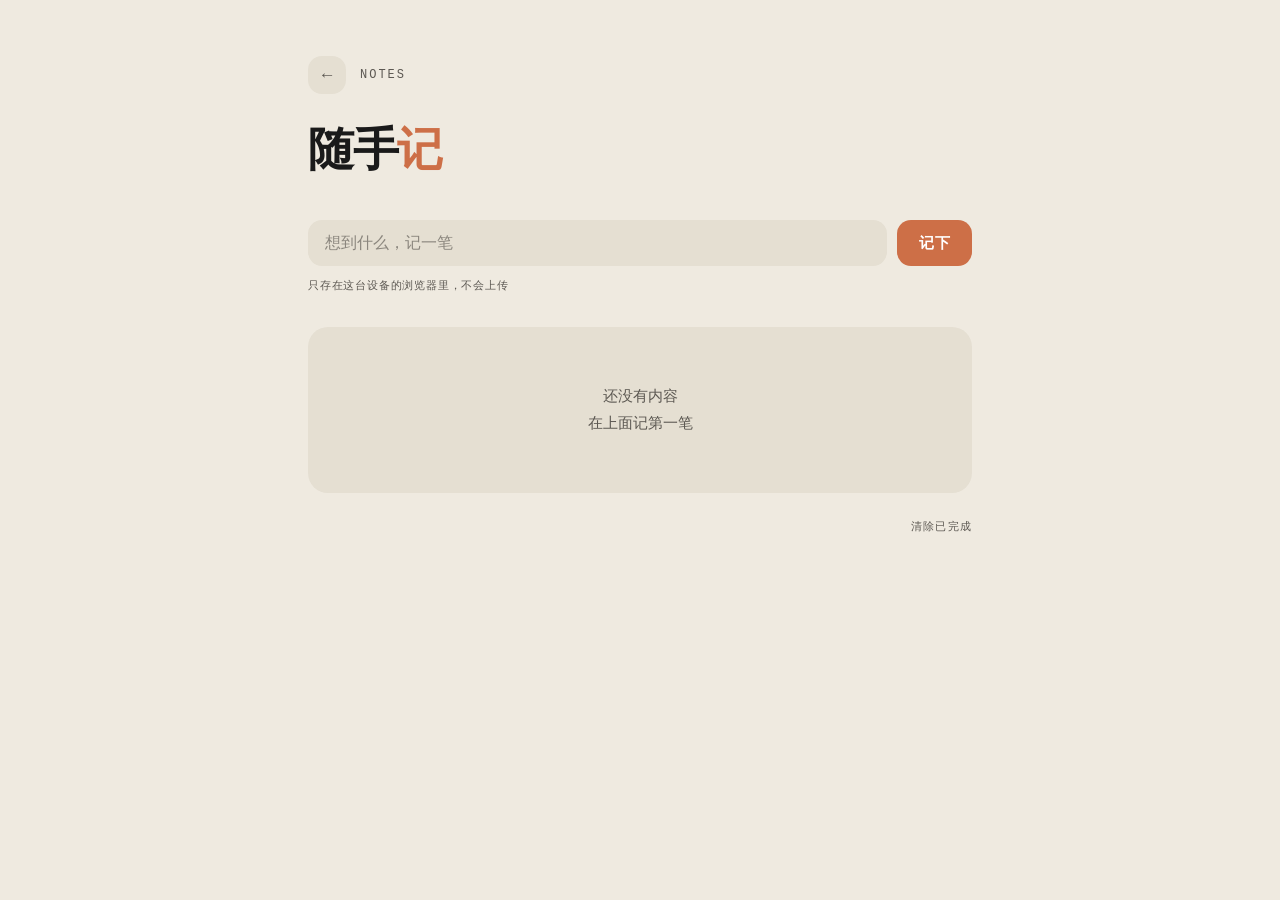
==== tools/notes/index.html @ a4f67f91 "Add files via upload" ====
<!DOCTYPE html>
<html lang="zh-CN">
<head>
<meta charset="UTF-8">
<meta name="viewport" content="width=device-width, initial-scale=1.0, viewport-fit=cover">
<title>随手记</title>
<meta name="theme-color" content="#EFEAE0">
<meta name="apple-mobile-web-app-capable" content="yes">
<meta name="apple-mobile-web-app-status-bar-style" content="default">
<link rel="apple-touch-icon" href="../../icons/icon-180.png">

<link rel="stylesheet" href="../../theme.css">
<style>
  header { margin-bottom:38px; }
  .head-top { display:flex; align-items:center; gap:14px; margin-bottom:24px; }
  .head-top .overline { color:var(--text-sec); }

  .composer { display:flex; gap:10px; }
  .composer .field { flex:1; }
  .composer .btn { padding:0 22px; white-space:nowrap; }

  .hint {
    margin:12px 0 34px;
    font-family:var(--mono);
    font-size:11px; letter-spacing:.8px;
    color:var(--text-sec);
  }

  /* 列表：靠分隔线区隔，不用卡片，保持编辑感 */
  ul { list-style:none; }
  li {
    display:flex; align-items:flex-start; gap:16px;
    padding:18px 2px;
    border-bottom:1px solid var(--line-soft);
  }
  li:first-child { border-top:1px solid var(--line-soft); }
  li.done .text { color:var(--text-sec); text-decoration:line-through; }

  .check {
    flex-shrink:0; width:22px; height:22px; margin-top:2px;
    background:var(--cream-deep);
    border-radius:6px; cursor:pointer;
    display:flex; align-items:center; justify-content:center;
    font-family:var(--mono); font-size:13px; color:transparent;
    transition:background .15s;
  }
  .check:hover { background:#DCD5C5; }
  li.done .check { background:var(--orange); color:#fff; }

  .text {
    flex:1; font-size:17px; line-height:1.55;
    word-break:break-word;
  }

  .del {
    flex-shrink:0; background:none; border:none; cursor:pointer;
    font-family:var(--mono); font-size:16px;
    color:var(--text-sec); opacity:.5;
    padding:0 2px; line-height:1.5;
    transition:opacity .15s, color .15s;
  }
  .del:hover { opacity:1; color:var(--orange); }

  .empty {
    background:var(--cream-deep);
    border-radius:var(--radius-lg);
    padding:56px 30px; text-align:center;
    color:var(--text-sec); font-size:15px; line-height:1.8;
  }

  .bar {
    display:flex; justify-content:space-between; align-items:center;
    margin-top:26px;
    font-family:var(--mono); font-size:11px; letter-spacing:1.2px;
    color:var(--text-sec);
  }
  .bar button {
    background:none; border:none; cursor:pointer;
    font-family:var(--mono); font-size:11px; letter-spacing:1.2px;
    color:var(--text-sec);
    transition:color .15s;
  }
  .bar button:hover { color:var(--orange); }

  @media (max-width:480px) {
    .wrap { padding-left:22px; padding-right:22px; }
    .title-display { font-size:34px; }
  }
</style>
</head>
<body>
<div class="wrap">

  <header>
    <div class="head-top">
      <a class="back" href="../../" aria-label="返回工作台">←</a>
      <div class="overline">Notes</div>
    </div>
    <h1 class="title-display">随手<span class="orange">记</span></h1>
  </header>

  <form class="composer" id="form">
    <input type="text" class="field" id="input" placeholder="想到什么，记一笔" autocomplete="off">
    <button class="btn" type="submit">记下</button>
  </form>
  <div class="hint">只存在这台设备的浏览器里，不会上传</div>

  <ul id="list"></ul>
  <div class="empty" id="empty">还没有内容<br>在上面记第一笔</div>

  <div class="bar">
    <span id="count"></span>
    <button id="clear" type="button">清除已完成</button>
  </div>

</div>

<script>
  const KEY = 'workbench.notes.v1';
  const listEl  = document.getElementById('list');
  const emptyEl = document.getElementById('empty');
  const countEl = document.getElementById('count');
  const input   = document.getElementById('input');

  // localStorage 可能被隐私模式禁用或存了坏数据，读的时候兜一下
  function load() {
    try {
      const raw = JSON.parse(localStorage.getItem(KEY) || '[]');
      return Array.isArray(raw) ? raw : [];
    } catch { return []; }
  }
  function save() {
    try { localStorage.setItem(KEY, JSON.stringify(items)); }
    catch { alert('保存失败，可能是浏览器隐私模式或存储已满'); }
  }

  let items = load();

  function render() {
    listEl.innerHTML = '';
    emptyEl.style.display = items.length ? 'none' : 'block';

    items.forEach((it, i) => {
      const li = document.createElement('li');
      if (it.done) li.className = 'done';

      const check = document.createElement('div');
      check.className = 'check';
      check.textContent = '✓';
      check.onclick = () => { items[i].done = !items[i].done; save(); render(); };

      const text = document.createElement('div');
      text.className = 'text';
      text.textContent = it.text;   // 不用 innerHTML，避免输入内容被当标签解析

      const del = document.createElement('button');
      del.className = 'del';
      del.type = 'button';
      del.textContent = '×';
      del.onclick = () => { items.splice(i, 1); save(); render(); };

      li.append(check, text, del);
      listEl.appendChild(li);
    });

    const left = items.filter(i => !i.done).length;
    const pad = n => String(n).padStart(2, '0');
    countEl.textContent = items.length ? `${pad(left)} 待办 / ${pad(items.length)} 共计` : '';
  }

  document.getElementById('form').onsubmit = e => {
    e.preventDefault();
    const v = input.value.trim();
    if (!v) return;
    items.unshift({ text: v, done: false, at: Date.now() });
    input.value = '';
    save(); render();
  };

  document.getElementById('clear').onclick = () => {
    items = items.filter(i => !i.done);
    save(); render();
  };

  render();
</script>
</body>
</html>
---- theme.css ----
/* ============================================================
   editorial 风格主题（Anthropic / Claude 风的提炼）
   ------------------------------------------------------------
   五条核心原则，改样式时别破坏：
   1. 暖米色基调，去掉数字屏幕的冷硬感
   2. 衬线粗体唱主角，字重 900，字距收紧
   3. 橙色是唯一彩色强调，需要克制时减少用量而不是换色
   4. 大量留白，一屏一观点
   5. 无阴影、无渐变、无立体效果

   中文注意：衬线宋体笔画粗，大字号时 line-height 必须 ≥ 1.4，
   英文衬线 1.05 好看，中文会笔画压迫。
   ============================================================ */

:root {
  /* 底色 */
  --cream:      #EFEAE0;  /* 暖米，页面底 */
  --cream-deep: #E5DFD2;  /* 深暖米，卡片和色块 */
  --ink:        #1A1A1A;  /* 主黑，不用纯 #000 */

  /* 文字 */
  --text:       #1A1A1A;
  --text-sec:   #5C5852;  /* 次级灰 */
  --text-on-dark: #F5F0E5;

  /* 唯一彩色强调 */
  --orange:     #CD6F47;

  --line:       #D6CFC0;  /* 分隔线，暖调 */
  --line-soft:  #E0D9CA;

  --serif: Georgia, 'Source Han Serif SC', 'Source Han Serif CN',
           'Noto Serif CJK SC', 'STSong', 'SimSun', serif;
  --mono:  'Consolas', 'Monaco', 'Courier New', monospace;

  --radius:    14px;
  --radius-lg: 20px;
}

* { margin:0; padding:0; box-sizing:border-box; -webkit-tap-highlight-color:transparent; }

body {
  font-family:var(--serif);
  background:var(--cream);
  color:var(--text);
  min-height:100vh;
  -webkit-font-smoothing:antialiased;
}

/* 内容区：留白给得大方 */
.wrap {
  max-width:720px;
  margin:0 auto;
  padding:calc(env(safe-area-inset-top) + 56px) 28px calc(env(safe-area-inset-bottom) + 64px);
}

/* === overline：等宽、全大写、字距拉开的小标签 === */
.overline {
  font-family:var(--mono);
  font-size:12px;
  letter-spacing:2px;
  text-transform:uppercase;
  color:var(--text);
}
.overline.sec { color:var(--text-sec); }

/* === 标题：衬线 900，字距收紧，中文行高放宽 === */
.title-display {
  font-family:var(--serif);
  font-weight:900;
  font-size:46px;
  line-height:1.4;
  letter-spacing:-1.5px;
  color:var(--text);
}
.title-medium {
  font-family:var(--serif);
  font-weight:900;
  font-size:30px;
  line-height:1.4;
  letter-spacing:-1px;
  color:var(--text);
}
.title-display .orange,
.title-medium  .orange { color:var(--orange); }

.body-large {
  font-family:var(--serif);
  font-size:16px;
  line-height:1.6;
  color:var(--text-sec);
}

/* === icon-tile：橙色圆角方块 + 白色几何符号 ===
   每个页面最多一个，用在标题区。符号查 icons 白名单，
   抽象优于具象、几何优于拟物、静默优于喧闹。 */
.icon-tile {
  width:52px; height:52px;
  border-radius:var(--radius);
  background:var(--orange);
  color:#fff;
  display:flex; align-items:center; justify-content:center;
  font-size:25px; line-height:1;
  flex-shrink:0;
}

/* === card-mini-icon：无背景的黑色符号，不跟着换色 === */
.card-mini-icon {
  font-family:var(--mono);
  font-size:24px; line-height:1;
  color:var(--ink);
}

/* === 返回按钮 === */
.back {
  display:flex; align-items:center; justify-content:center;
  width:38px; height:38px; flex-shrink:0;
  background:var(--cream-deep);
  border:none; border-radius:var(--radius);
  color:var(--text-sec);
  font-family:var(--mono); font-size:17px;
  text-decoration:none;
  transition:background .15s, color .15s;
}
.back:hover, .back:active { background:var(--orange); color:#fff; }

/* === 按钮：实心橙，无阴影无渐变 === */
.btn {
  font-family:var(--serif);
  font-weight:900; font-size:15px;
  letter-spacing:.3px;
  color:#fff;
  background:var(--orange);
  border:none; border-radius:var(--radius);
  padding:13px 22px; cursor:pointer;
  transition:opacity .15s;
}
.btn:hover { opacity:.88; }
.btn:active { transform:translateY(1px); }

/* === 输入框 === */
.field {
  font-family:var(--serif);
  font-size:16px; color:var(--text);
  background:var(--cream-deep);
  border:1px solid transparent;
  border-radius:var(--radius);
  padding:13px 16px;
  transition:border-color .15s;
}
.field:focus { outline:none; border-color:var(--orange); }
.field::placeholder { color:var(--text-sec); opacity:.65; }

/* 分隔线 */
.rule { height:1px; background:var(--line); border:none; }

/* 焦点环：整套设计里唯一的冷色，为了可访问性 */
*:focus-visible { outline:2px solid #3898ec; outline-offset:2px; }

::-webkit-scrollbar { width:6px; }
::-webkit-scrollbar-track { background:transparent; }
::-webkit-scrollbar-thumb { background:var(--line); border-radius:3px; }
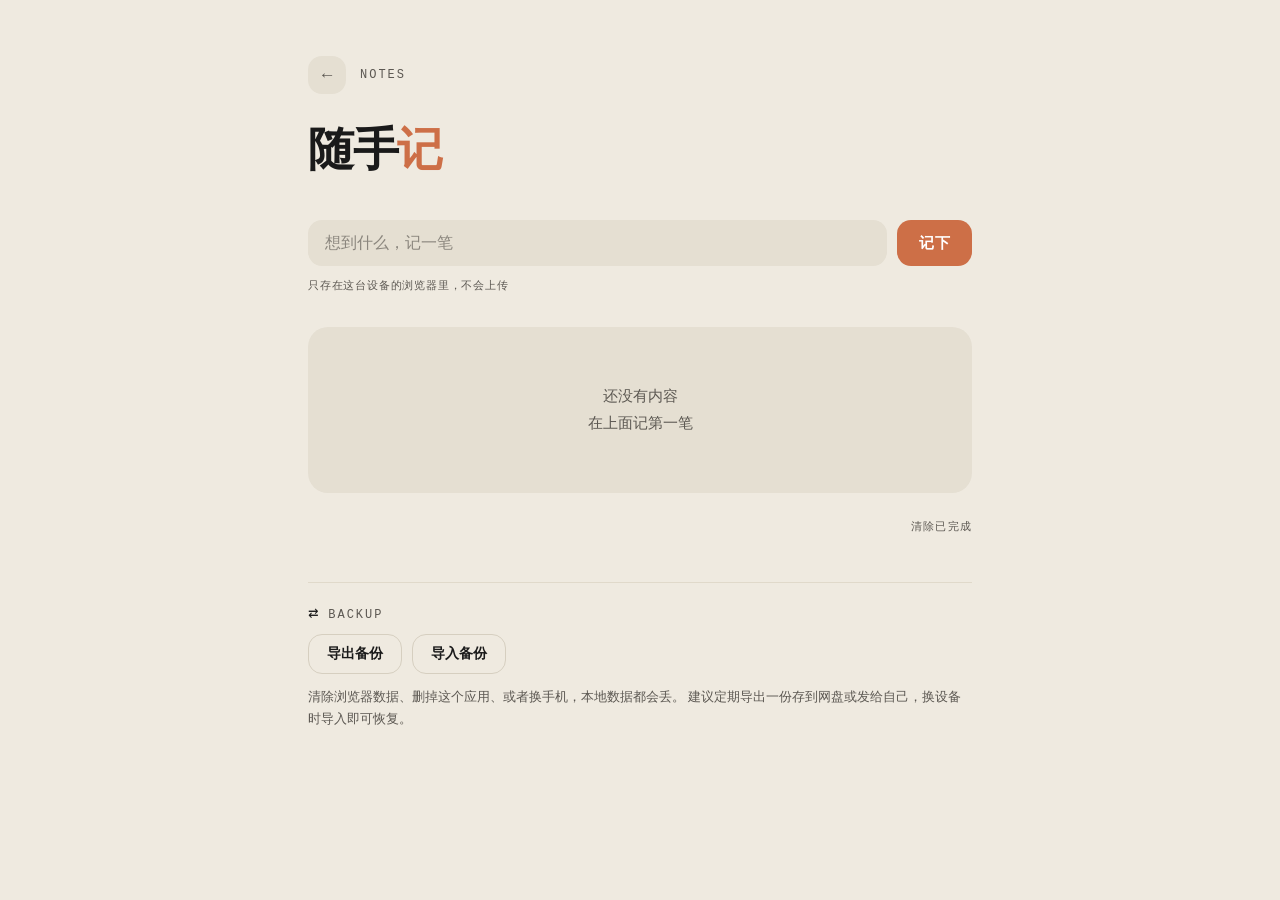
==== commit 479d46fb: "随手记加导出导入备份，新增通用 storage.js" ====
--- a/tools/notes/index.html
+++ b/tools/notes/index.html
@@ -74,13 +74,41 @@
     font-family:var(--mono); font-size:11px; letter-spacing:1.2px;
     color:var(--text-sec);
   }
-  .bar button {
+  .linkbtn {
     background:none; border:none; cursor:pointer;
     font-family:var(--mono); font-size:11px; letter-spacing:1.2px;
     color:var(--text-sec);
     transition:color .15s;
   }
-  .bar button:hover { color:var(--orange); }
+  .linkbtn:hover { color:var(--orange); }
+
+  /* 备份区：跟主体拉开距离，日常不干扰 */
+  .backup {
+    margin-top:48px; padding-top:22px;
+    border-top:1px solid var(--line-soft);
+  }
+  .backup-head {
+    display:flex; align-items:baseline; gap:10px;
+    margin-bottom:12px;
+  }
+  .backup-row { display:flex; gap:10px; flex-wrap:wrap; }
+  .backup-note {
+    margin-top:12px;
+    font-size:13px; line-height:1.65; color:var(--text-sec);
+  }
+
+  /* 次要按钮：描边而非实心，不跟主操作抢 */
+  .btn-ghost {
+    font-family:var(--serif);
+    font-weight:900; font-size:14px;
+    color:var(--text);
+    background:transparent;
+    border:1.5px solid var(--line);
+    border-radius:var(--radius);
+    padding:10px 18px; cursor:pointer;
+    transition:border-color .15s, color .15s;
+  }
+  .btn-ghost:hover { border-color:var(--orange); color:var(--orange); }
 
   @media (max-width:480px) {
     .wrap { padding-left:22px; padding-right:22px; }
@@ -110,31 +138,38 @@
 
   <div class="bar">
     <span id="count"></span>
-    <button id="clear" type="button">清除已完成</button>
+    <button class="linkbtn" id="clear" type="button">清除已完成</button>
   </div>
 
+  <section class="backup">
+    <div class="backup-head">
+      <span class="card-mini-icon" style="font-size:17px">⇄</span>
+      <span class="overline sec">Backup</span>
+    </div>
+    <div class="backup-row">
+      <button class="btn-ghost" id="export" type="button">导出备份</button>
+      <button class="btn-ghost" id="import" type="button">导入备份</button>
+    </div>
+    <p class="backup-note">
+      清除浏览器数据、删掉这个应用、或者换手机，本地数据都会丢。
+      建议定期导出一份存到网盘或发给自己，换设备时导入即可恢复。
+    </p>
+  </section>
+
 </div>
 
+<script src="../../storage.js"></script>
 <script>
-  const KEY = 'workbench.notes.v1';
+  const store   = new Store('notes');
   const listEl  = document.getElementById('list');
   const emptyEl = document.getElementById('empty');
   const countEl = document.getElementById('count');
   const input   = document.getElementById('input');
 
-  // localStorage 可能被隐私模式禁用或存了坏数据，读的时候兜一下
-  function load() {
-    try {
-      const raw = JSON.parse(localStorage.getItem(KEY) || '[]');
-      return Array.isArray(raw) ? raw : [];
-    } catch { return []; }
-  }
-  function save() {
-    try { localStorage.setItem(KEY, JSON.stringify(items)); }
-    catch { alert('保存失败，可能是浏览器隐私模式或存储已满'); }
-  }
-
-  let items = load();
+  // 只接受数组，防止导入了结构不对的数据后页面崩掉
+  const asList = v => Array.isArray(v) ? v : [];
+
+  let items = asList(store.load([]));
 
   function render() {
     listEl.innerHTML = '';
@@ -147,7 +182,10 @@
       const check = document.createElement('div');
       check.className = 'check';
       check.textContent = '✓';
-      check.onclick = () => { items[i].done = !items[i].done; save(); render(); };
+      check.onclick = () => {
+        items[i].done = !items[i].done;
+        store.save(items); render();
+      };
 
       const text = document.createElement('div');
       text.className = 'text';
@@ -157,7 +195,10 @@
       del.className = 'del';
       del.type = 'button';
       del.textContent = '×';
-      del.onclick = () => { items.splice(i, 1); save(); render(); };
+      del.onclick = () => {
+        items.splice(i, 1);
+        store.save(items); render();
+      };
 
       li.append(check, text, del);
       listEl.appendChild(li);
@@ -165,7 +206,9 @@
 
     const left = items.filter(i => !i.done).length;
     const pad = n => String(n).padStart(2, '0');
-    countEl.textContent = items.length ? `${pad(left)} 待办 / ${pad(items.length)} 共计` : '';
+    countEl.textContent = items.length
+      ? `${pad(left)} 待办 / ${pad(items.length)} 共计`
+      : '';
   }
 
   document.getElementById('form').onsubmit = e => {
@@ -174,12 +217,48 @@
     if (!v) return;
     items.unshift({ text: v, done: false, at: Date.now() });
     input.value = '';
-    save(); render();
+    store.save(items); render();
   };
 
   document.getElementById('clear').onclick = () => {
     items = items.filter(i => !i.done);
-    save(); render();
+    store.save(items); render();
+  };
+
+  document.getElementById('export').onclick = () => store.exportFile();
+
+  document.getElementById('import').onclick = () => {
+    store.importFile(data => {
+      const incoming = asList(data);
+      if (!incoming.length) {
+        alert('备份里没有可导入的内容');
+        return;
+      }
+
+      // 已有数据时让用户选，避免误覆盖
+      let next;
+      if (items.length) {
+        const merge = confirm(
+          `备份里有 ${incoming.length} 条，当前有 ${items.length} 条。\n\n` +
+          '确定 = 合并（保留现有，去重后追加）\n取消 = 用备份完全替换'
+        );
+        if (merge) {
+          const seen = new Set(items.map(i => i.text + '|' + (i.at || '')));
+          const add = incoming.filter(i => !seen.has(i.text + '|' + (i.at || '')));
+          next = items.concat(add);
+          alert(`已合并，新增 ${add.length} 条`);
+        } else {
+          next = incoming;
+          alert(`已替换为备份内容，共 ${incoming.length} 条`);
+        }
+      } else {
+        next = incoming;
+        alert(`已恢复 ${incoming.length} 条`);
+      }
+
+      items = next;
+      store.save(items); render();
+    });
   };
 
   render();
